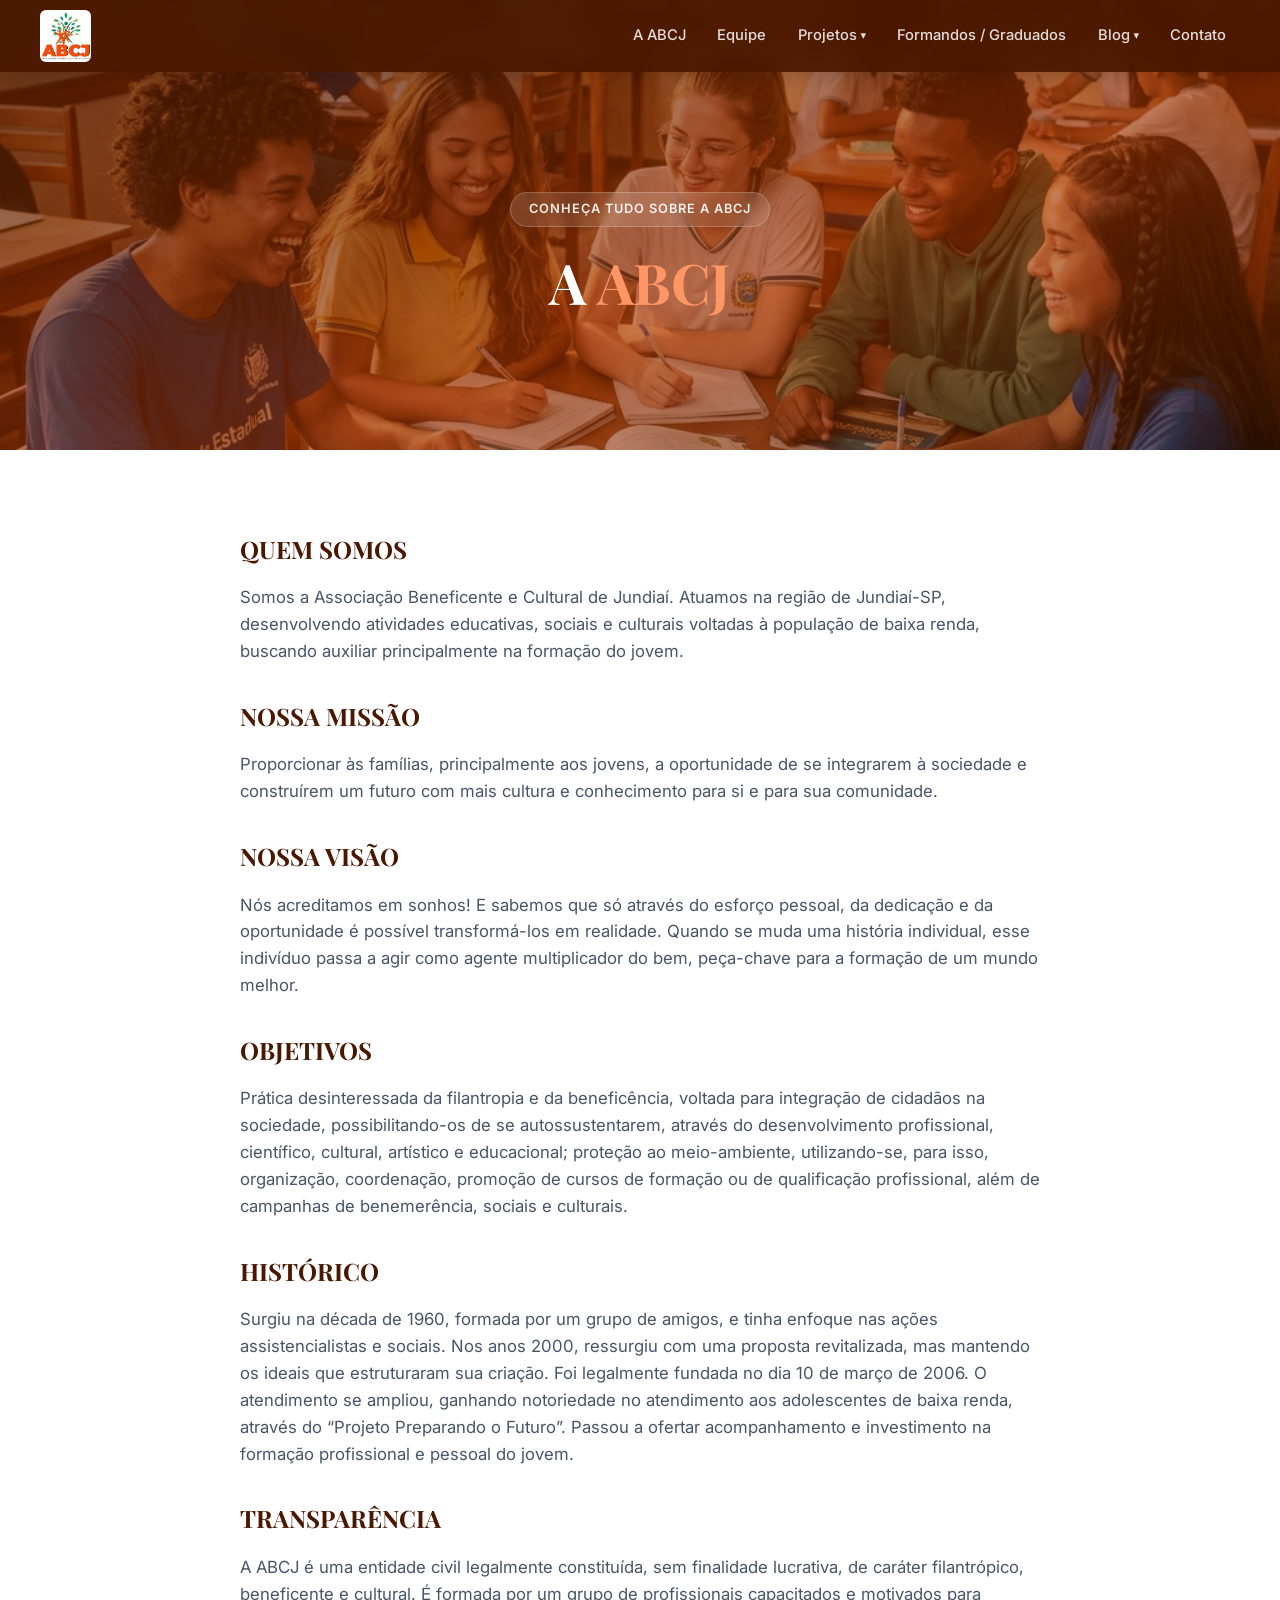
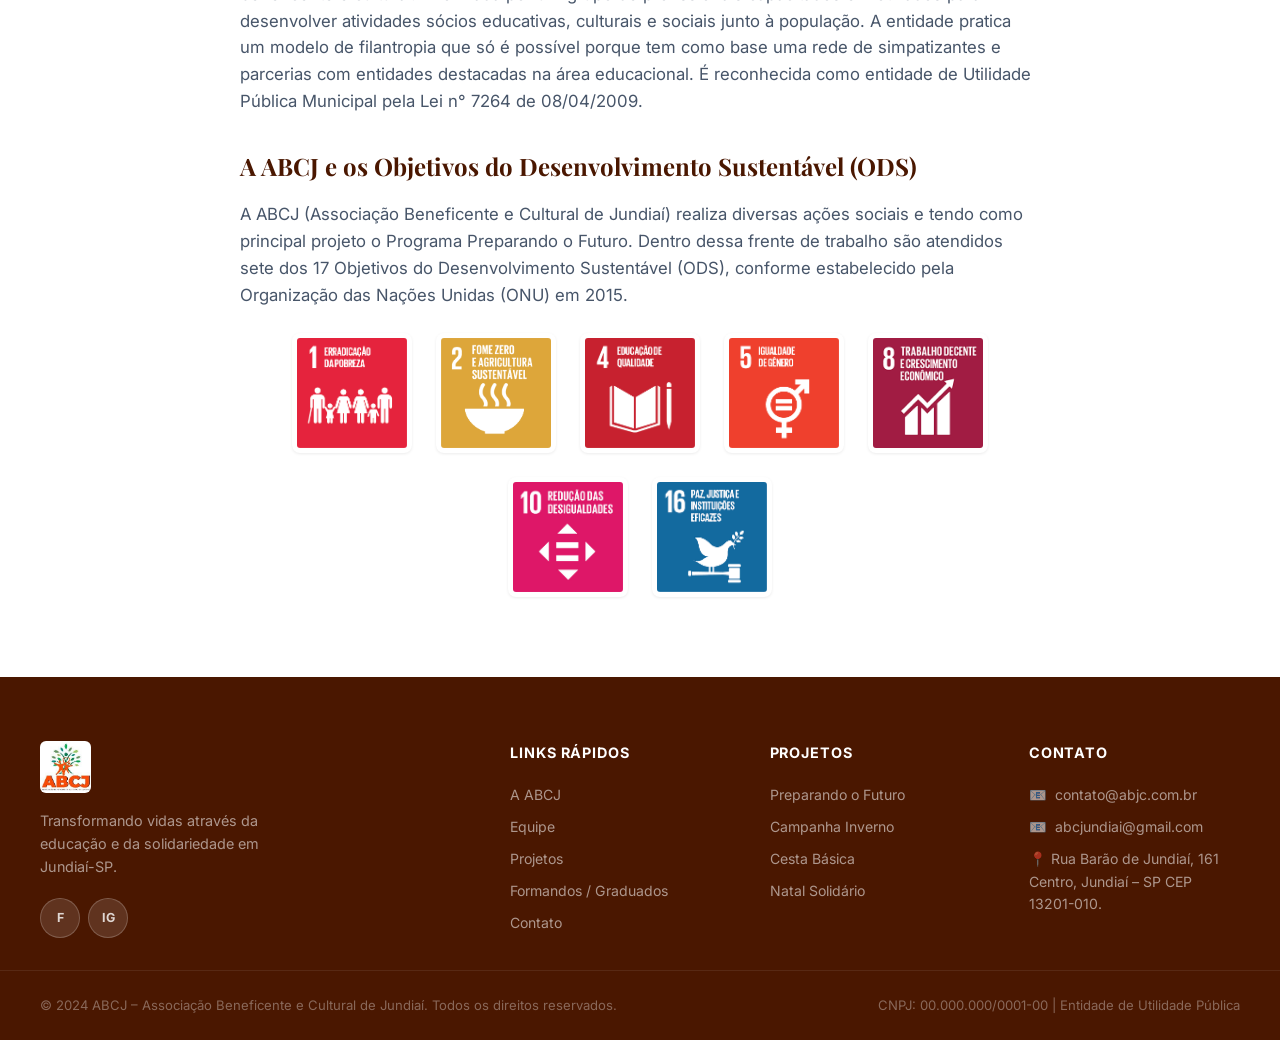
==== a-abcj.html @ 4a440118 "Adicionando projeto de site ABCJ" ====
<!DOCTYPE html>
<html lang="pt-BR">
<head>
  <meta charset="UTF-8" />
  <meta name="viewport" content="width=device-width, initial-scale=1.0" />
  <meta name="description" content="A ABCJ – Associação Beneficente e Cultural de Jundiaí. Conheça tudo sobre a ABCJ." />
  <title>A ABCJ - Associação Beneficente e Cultural de Jundiaí</title>
  <link rel="stylesheet" href="style.css" />
  <link rel="preconnect" href="https://fonts.googleapis.com" />
  <link rel="preconnect" href="https://fonts.gstatic.com" crossorigin />
  <link href="https://fonts.googleapis.com/css2?family=Inter:wght@300;400;500;600;700;800&family=Playfair+Display:wght@700;800&display=swap" rel="stylesheet" />
</head>
<body>

  <!-- ========== HEADER ========== -->
  <header class="header" id="header" style="background: rgba(74,23,0,.92); backdrop-filter: blur(12px); box-shadow: 0 2px 20px rgba(0,0,0,.2);">
    <div class="container header__inner">
      <a href="index.html" class="logo" id="logo-link">
        <img src="images/logo_abcj.jpg" alt="Logo ABCJ" class="logo__img" />
      </a>

      <nav class="nav" id="main-nav" aria-label="Menu principal">
        <ul class="nav__list">
          <li><a href="a-abcj.html" class="nav__link">A ABCJ</a></li>
          <li><a href="equipe.html" class="nav__link">Equipe</a></li>
          <li class="nav__dropdown">
            <a href="index.html#projetos" class="nav__link">Projetos <span class="nav__arrow">▾</span></a>
            <ul class="nav__sub">
              <li><a href="projeto-preparando-futuro.html">Preparando o Futuro</a></li>
              <li><a href="projeto-campanha-inverno.html">Campanha Inverno</a></li>
              <li><a href="projeto-cesta-basica.html">Cesta Básica</a></li>
              <li><a href="projeto-natal-solidario.html">Natal Solidário</a></li>
            </ul>
          </li>
          <li><a href="formandos.html" class="nav__link">Formandos / Graduados</a></li>
          <li class="nav__dropdown">
            <a href="blog.html" class="nav__link">Blog <span class="nav__arrow">▾</span></a>
            <ul class="nav__sub">
              <li><a href="noticias.html">Notícias</a></li>
              <li><a href="processo-seletivo.html">Processo Seletivo</a></li>
              <li><a href="eventos.html">Eventos</a></li>
              <li><a href="agradecimentos.html">Agradecimentos</a></li>
            </ul>
          </li>
          <li><a href="index.html#contato" class="nav__link">Contato</a></li>
        </ul>
      </nav>



      <button class="hamburger" id="hamburger" aria-label="Abrir menu" aria-expanded="false">
        <span class="hamburger__line"></span>
        <span class="hamburger__line"></span>
        <span class="hamburger__line"></span>
      </button>
    </div>

    <!-- Mobile Menu -->
    <div class="mobile-menu" id="mobile-menu" aria-hidden="true">
      <ul class="mobile-menu__list">
        <li><a href="a-abcj.html" class="mobile-menu__link">A ABCJ</a></li>
        <li><a href="equipe.html" class="mobile-menu__link">Equipe</a></li>
        <li><a href="index.html#projetos" class="mobile-menu__link">Projetos</a></li>
        <li><a href="formandos.html" class="mobile-menu__link">Formandos / Graduados</a></li>
        <li><a href="blog.html" class="mobile-menu__link">Blog</a></li>
        <li><a href="index.html#contato" class="mobile-menu__link">Contato</a></li>

      </ul>
    </div>
  </header>

  <main id="main">

    <!-- ========== HERO PROJECT ========== -->
    <section class="hero hero--project" aria-label="Seção A ABCJ">
      <div class="hero__bg loaded" style="background: url('images/about_image.png') center/cover no-repeat;"></div>
      <div class="hero__overlay"></div>
      <div class="hero__content" style="padding-top: 4rem;">
        <span class="hero__tag animate-fade-up">CONHEÇA TUDO SOBRE A ABCJ</span>
        <h1 class="hero__title animate-fade-up delay-1">A <em>ABCJ</em></h1>
      </div>
    </section>

    <!-- ========== DETAILS ========== -->
    <section class="project-details">
      <div class="container project-details__inner" style="grid-template-columns: 1fr; max-width: 800px; margin: 0 auto;">
        <div class="project-details__content">
          <h3>QUEM SOMOS</h3>
          <p>Somos a Associação Beneficente e Cultural de Jundiaí. Atuamos na região de Jundiaí-SP, desenvolvendo atividades educativas, sociais e culturais voltadas à população de baixa renda, buscando auxiliar principalmente na formação do jovem.</p>
          
          <h3 style="margin-top: 2rem;">NOSSA MISSÃO</h3>
          <p>Proporcionar às famílias, principalmente aos jovens, a oportunidade de se integrarem à sociedade e construírem um futuro com mais cultura e conhecimento para si e para sua comunidade.</p>
          
          <h3 style="margin-top: 2rem;">NOSSA VISÃO</h3>
          <p>Nós acreditamos em sonhos! E sabemos que só através do esforço pessoal, da dedicação e da oportunidade é possível transformá-los em realidade. Quando se muda uma história individual, esse indivíduo passa a agir como agente multiplicador do bem, peça-chave para a formação de um mundo melhor.</p>
          
          <h3 style="margin-top: 2rem;">OBJETIVOS</h3>
          <p>Prática desinteressada da filantropia e da beneficência, voltada para integração de cidadãos na sociedade, possibilitando-os de se autossustentarem, através do desenvolvimento profissional, científico, cultural, artístico e educacional; proteção ao meio-ambiente, utilizando-se, para isso, organização, coordenação, promoção de cursos de formação ou de qualificação profissional, além de campanhas de benemerência, sociais e culturais.</p>
          
          <h3 style="margin-top: 2rem;">HISTÓRICO</h3>
          <p>Surgiu na década de 1960, formada por um grupo de amigos, e tinha enfoque nas ações assistencialistas e sociais. Nos anos 2000, ressurgiu com uma proposta revitalizada, mas mantendo os ideais que estruturaram sua criação. Foi legalmente fundada no dia 10 de março de 2006. O atendimento se ampliou, ganhando notoriedade no atendimento aos adolescentes de baixa renda, através do “Projeto Preparando o Futuro”. Passou a ofertar acompanhamento e investimento na formação profissional e pessoal do jovem.</p>
          
          <h3 style="margin-top: 2rem;">TRANSPARÊNCIA</h3>
          <p>A ABCJ é uma entidade civil legalmente constituída, sem finalidade lucrativa, de caráter filantrópico, beneficente e cultural. É formada por um grupo de profissionais capacitados e motivados para desenvolver atividades sócios educativas, culturais e sociais junto à população. A entidade pratica um modelo de filantropia que só é possível porque tem como base uma rede de simpatizantes e parcerias com entidades destacadas na área educacional. É reconhecida como entidade de Utilidade Pública Municipal pela Lei n° 7264 de 08/04/2009.</p>

          <h3 style="margin-top: 2rem;">A ABCJ e os Objetivos do Desenvolvimento Sustentável (ODS)</h3>
          <p>A ABCJ (Associação Beneficente e Cultural de Jundiaí) realiza diversas ações sociais e tendo como principal projeto o Programa Preparando o Futuro. Dentro dessa frente de trabalho são atendidos sete dos 17 Objetivos do Desenvolvimento Sustentável (ODS), conforme estabelecido pela Organização das Nações Unidas (ONU) em 2015.</p>
          <div class="ods-grid">
            <img src="images/ODS1.png" alt="ODS 1" class="ods-img" />
            <img src="images/ODS2.png" alt="ODS 2" class="ods-img" />
            <img src="images/ODS4.png" alt="ODS 4" class="ods-img" />
            <img src="images/ODS5.png" alt="ODS 5" class="ods-img" />
            <img src="images/ODS08.png" alt="ODS 8" class="ods-img" />
            <img src="images/ODS10.png" alt="ODS 10" class="ods-img" />
            <img src="images/ODS16.png" alt="ODS 16" class="ods-img" />
          </div>
        </div>
      </div>
    </section>

  </main>

  <!-- ========== FOOTER ========== -->
  <footer class="footer" id="footer">
    <div class="container footer__inner">
      <div class="footer__brand">
        <div class="logo logo--light">
          <img src="images/logo_abcj.jpg" alt="Logo ABCJ" class="logo__img" />
        </div>
        <p class="footer__tagline">Transformando vidas através da educação e da solidariedade em Jundiaí-SP.</p>
        <div class="social-links footer__social">
          <a href="https://www.facebook.com/AssociacaoBeneficenteECulturalDeJundiai/" class="social-link" aria-label="Facebook" target="_blank">f</a>
          <a href="https://www.instagram.com/abcj_ong_" class="social-link" aria-label="Instagram" target="_blank">ig</a>
        </div>
      </div>

      <div class="footer__col">
        <h3 class="footer__heading">Links Rápidos</h3>
        <ul class="footer__links">
          <li><a href="a-abcj.html">A ABCJ</a></li>
          <li><a href="equipe.html">Equipe</a></li>
          <li><a href="index.html#projetos">Projetos</a></li>
          <li><a href="formandos.html">Formandos / Graduados</a></li>
          <li><a href="index.html#contato">Contato</a></li>
        </ul>
      </div>

      <div class="footer__col">
        <h3 class="footer__heading">Projetos</h3>
        <ul class="footer__links">
          <li><a href="projeto-preparando-futuro.html">Preparando o Futuro</a></li>
          <li><a href="projeto-campanha-inverno.html">Campanha Inverno</a></li>
          <li><a href="projeto-cesta-basica.html">Cesta Básica</a></li>
          <li><a href="projeto-natal-solidario.html">Natal Solidário</a></li>
        </ul>
      </div>

      <div class="footer__col">
        <h3 class="footer__heading">Contato</h3>
        <ul class="footer__links footer__links--contact">
          <li>📧 <a href="mailto:contato@abjc.com.br">contato@abjc.com.br</a></li>
          <li>📧 <a href="mailto:abcjundiai@gmail.com">abcjundiai@gmail.com</a></li>
          <li>📍 Rua Barão de Jundiaí, 161 Centro, Jundiaí – SP CEP 13201-010.</li>
        </ul>
      </div>
    </div>

    <div class="footer__bottom">
      <div class="container footer__bottom-inner">
        <p>© 2024 ABCJ – Associação Beneficente e Cultural de Jundiaí. Todos os direitos reservados.</p>
        <p>CNPJ: 00.000.000/0001-00 | Entidade de Utilidade Pública</p>
      </div>
    </div>
  </footer>

  <script src="script.js"></script>
</body>
</html>
---- style.css ----
/* =============================================
   ABCJ – style.css
   ============================================= */

/* ---------- Reset & Base ---------- */
*, *::before, *::after { box-sizing: border-box; margin: 0; padding: 0; }

:root {
  --orange-900: #4a1700;
  --orange-800: #7a2500;
  --orange-700: #a33200;
  --orange-600: #cc3f00;
  --orange-500: #ff4f00;
  --orange-400: #ff7233;
  --orange-300: #ff9666;
  --accent:   #36907e;
  --accent-h: #2a7364;
  --white:    #ffffff;
  --gray-50:  #f8fafc;
  --gray-100: #f1f5f9;
  --gray-200: #e2e8f0;
  --gray-400: #94a3b8;
  --gray-600: #475569;
  --gray-800: #1e293b;
  --radius-sm: 6px;
  --radius:    12px;
  --radius-lg: 20px;
  --shadow-sm: 0 1px 3px rgba(0,0,0,.08);
  --shadow:    0 4px 20px rgba(0,0,0,.10);
  --shadow-lg: 0 12px 40px rgba(0,0,0,.15);
  --transition: .3s cubic-bezier(.4,0,.2,1);
  --font: 'Inter', system-ui, sans-serif;
  --font-display: 'Playfair Display', Georgia, serif;
  --header-h: 72px;
}

html { scroll-behavior: smooth; font-size: 16px; }
body { font-family: var(--font); color: var(--gray-800); background: var(--white); line-height: 1.6; overflow-x: hidden; }
img  { display: block; max-width: 100%; height: auto; }
a    { text-decoration: none; color: inherit; }
ul   { list-style: none; }

.container {
  width: min(1200px, 100% - 2rem);
  margin-inline: auto;
}

/* ---------- Buttons ---------- */
.btn {
  display: inline-flex; align-items: center; gap: .5rem;
  padding: .75rem 1.75rem; border-radius: 50px; border: 2px solid transparent;
  font-family: var(--font); font-size: .95rem; font-weight: 600;
  cursor: pointer; transition: var(--transition); text-align: center;
  white-space: nowrap;
}
.btn--primary {
  background: var(--orange-500); color: var(--white); border-color: var(--orange-500);
}
.btn--primary:hover {
  background: var(--orange-400); border-color: var(--orange-400);
  transform: translateY(-2px); box-shadow: 0 8px 24px rgba(255,79,0,.35);
}
.btn--outline {
  background: transparent; color: var(--white); border-color: rgba(255,255,255,.6);
}
.btn--outline:hover {
  background: rgba(255,255,255,.12); border-color: var(--white);
  transform: translateY(-2px);
}
.btn--lg    { padding: 1rem 2.25rem; font-size: 1.05rem; }
.btn--full  { width: 100%; justify-content: center; }
.btn--donate {
  background: var(--accent); color: var(--white) !important;
  border: none; padding: .6rem 1.25rem; border-radius: 50px;
  display: inline-block; margin-top: .5rem; font-weight: 600;
  transition: all 0.4s cubic-bezier(0.175, 0.885, 0.32, 1.275);
}
.btn--donate:hover { 
  background: var(--accent-h); 
  transform: translateY(-3px) scale(1.05); 
  box-shadow: 0 10px 20px rgba(54, 144, 126, 0.4); 
}

/* ---------- Section helpers ---------- */
.section-header { text-align: center; margin-bottom: 3rem; }
.section-tag {
  display: inline-block; padding: .35rem 1rem; border-radius: 50px;
  background: rgba(255,79,0,.1); color: var(--orange-500);
  font-size: .8rem; font-weight: 700; letter-spacing: .08em; text-transform: uppercase;
  margin-bottom: .75rem;
}
.section-tag--light { background: rgba(255,255,255,.18); color: rgba(255,255,255,.9); }
.section-title {
  font-family: var(--font-display); font-size: clamp(1.8rem, 3vw, 2.6rem);
  color: var(--orange-900); line-height: 1.2; margin-bottom: .75rem;
}
.section-title--light { color: var(--white); }
.section-desc { color: var(--gray-600); font-size: 1.05rem; max-width: 560px; margin-inline: auto; }

/* ---------- Animations ---------- */
@keyframes fadeUp {
  from { opacity: 0; transform: translateY(30px); }
  to   { opacity: 1; transform: translateY(0); }
}
@keyframes fadeIn {
  from { opacity: 0; } to { opacity: 1; }
}
.animate-fade-up { opacity: 0; animation: fadeUp .7s forwards; }
.delay-1 { animation-delay: .15s; }
.delay-2 { animation-delay: .3s; }
.delay-3 { animation-delay: .45s; }

.reveal {
  opacity: 0; transform: translateY(32px);
  transition: opacity .65s ease, transform .65s ease;
}
.reveal.visible { opacity: 1; transform: translateY(0); }

/* =============================================
   HEADER
   ============================================= */
.header {
  position: fixed; top: 0; left: 0; right: 0; z-index: 1000;
  height: var(--header-h); background: transparent;
  transition: background var(--transition), box-shadow var(--transition), backdrop-filter var(--transition);
}
.header.scrolled {
  background: rgba(74,23,0,.92); backdrop-filter: blur(12px);
  box-shadow: 0 2px 20px rgba(0,0,0,.2);
}
.header__inner {
  display: flex; align-items: center; gap: 1.5rem;
  height: var(--header-h);
}

/* Logo */
.logo { display: flex; align-items: center; flex-shrink: 0; }
.logo__img {
  height: 52px;
  width: auto;
  object-fit: contain;
  border-radius: var(--radius-sm);
}

/* Nav */
.nav { margin-left: auto; }
.nav__list { display: flex; align-items: center; gap: .25rem; }
.nav__link {
  padding: .5rem .85rem; border-radius: var(--radius-sm);
  color: rgba(255,255,255,.85); font-size: .92rem; font-weight: 500;
  transition: var(--transition); display: flex; align-items: center; gap: .25rem;
}
.nav__link:hover, .nav__link.active { color: var(--white); background: rgba(255,255,255,.1); }
.nav__arrow { font-size: .7rem; }

/* Dropdown */
.nav__dropdown { position: relative; }
.nav__sub {
  position: absolute; top: calc(100% + .5rem); left: 0;
  background: var(--orange-800); border-radius: var(--radius);
  padding: .5rem; min-width: 200px;
  box-shadow: var(--shadow-lg); opacity: 0; pointer-events: none;
  transform: translateY(-8px); transition: var(--transition);
}
/* Bridge the gap to prevent accidental closing */
.nav__sub::before {
  content: ''; position: absolute; top: -.5rem; left: 0; width: 100%; height: .5rem;
}
.nav__dropdown:hover .nav__sub { opacity: 1; pointer-events: all; transform: translateY(0); }
.nav__sub li a {
  display: block; padding: .55rem 1rem; border-radius: var(--radius-sm);
  color: rgba(255,255,255,.8); font-size: .88rem; transition: var(--transition);
}
.nav__sub li a:hover { background: rgba(255,255,255,.08); color: var(--white); }

.header__cta { margin-left: .5rem; }

/* Hamburger */
.hamburger {
  display: none; flex-direction: column; gap: 5px;
  background: none; border: none; cursor: pointer; padding: .5rem;
}
.hamburger__line {
  display: block; width: 24px; height: 2px;
  background: var(--white); border-radius: 2px; transition: var(--transition);
}
.hamburger.open .hamburger__line:nth-child(1) { transform: translateY(7px) rotate(45deg); }
.hamburger.open .hamburger__line:nth-child(2) { opacity: 0; transform: scaleX(0); }
.hamburger.open .hamburger__line:nth-child(3) { transform: translateY(-7px) rotate(-45deg); }

/* Mobile menu */
.mobile-menu {
  display: none; position: absolute; top: var(--header-h); left: 0; right: 0;
  background: var(--orange-900); padding: 1rem 1.5rem 1.5rem;
  transform: translateY(-10px); opacity: 0;
  transition: var(--transition);
}
.mobile-menu.open { transform: translateY(0); opacity: 1; display: block; }
.mobile-menu__list { display: flex; flex-direction: column; gap: .25rem; }
.mobile-menu__link {
  display: block; padding: .85rem 1rem; border-radius: var(--radius-sm);
  color: rgba(255,255,255,.85); font-weight: 500; transition: var(--transition);
}
.mobile-menu__link:hover { background: rgba(255,255,255,.08); color: var(--white); }
.mobile-menu__cta {
  margin-top: .5rem; background: var(--orange-500);
  color: var(--white) !important; text-align: center; border-radius: 50px;
}

/* =============================================
   HERO
   ============================================= */
.hero {
  position: relative; height: 100vh; min-height: 600px;
  display: flex; align-items: center; justify-content: center;
  overflow: hidden;
}
.hero__bg {
  position: absolute; inset: 0;
  background: url('images/main.jpg') center/cover no-repeat;
  transform: scale(1.08); transition: transform 12s ease-out;
}
.hero__bg.loaded { transform: scale(1); }
.hero__overlay {
  position: absolute; inset: 0;
  background: linear-gradient(160deg, rgba(74,23,0,.75) 0%, rgba(163,50,0,.6) 60%, rgba(74,23,0,.5) 100%);
}
.hero__content {
  position: relative; z-index: 1; text-align: center;
  padding: 0 1rem; max-width: 800px;
}
.hero__tag {
  display: inline-flex; padding: .4rem 1.1rem;
  background: rgba(255,255,255,.12); backdrop-filter: blur(6px);
  border: 1px solid rgba(255,255,255,.2); border-radius: 50px;
  color: rgba(255,255,255,.9); font-size: .8rem; font-weight: 600;
  letter-spacing: .08em; text-transform: uppercase;
  margin: 0 auto 1.5rem auto; width: max-content;
}
.hero__title {
  font-family: var(--font-display);
  font-size: clamp(2.4rem, 6vw, 4.5rem);
  color: var(--white); line-height: 1.12;
  margin-bottom: 1.25rem;
}
.hero__title em { font-style: normal; color: var(--orange-300); }
.hero__subtitle {
  color: rgba(255,255,255,.82); font-size: clamp(1rem, 2vw, 1.2rem);
  max-width: 560px; margin: 0 auto 2.5rem;
}
.hero__actions { display: flex; gap: 1rem; justify-content: center; flex-wrap: wrap; }
.hero__scroll {
  position: absolute; bottom: 2rem; left: 50%; transform: translateX(-50%);
  cursor: pointer;
}
.hero__scroll span {
  display: block; width: 22px; height: 36px; border: 2px solid rgba(255,255,255,.4);
  border-radius: 50px; position: relative;
}
.hero__scroll span::after {
  content: ''; position: absolute; top: 6px; left: 50%; transform: translateX(-50%);
  width: 4px; height: 8px; background: rgba(255,255,255,.7); border-radius: 4px;
  animation: scrollDot 1.6s ease-in-out infinite;
}
@keyframes scrollDot {
  0%   { top: 6px; opacity: 1; }
  100% { top: 18px; opacity: 0; }
}

/* =============================================
   STATS
   ============================================= */
.stats { padding: 5rem 0; background: var(--gray-50); }
.stats__grid {
  display: grid; grid-template-columns: repeat(auto-fit, minmax(200px, 1fr)); gap: 1.5rem;
}
.stat-card {
  background: var(--white); border-radius: var(--radius-lg);
  padding: 2.5rem 1.5rem; text-align: center;
  box-shadow: var(--shadow); transition: var(--transition);
  border: 1px solid var(--gray-100);
}
.stat-card:hover { transform: translateY(-6px); box-shadow: var(--shadow-lg); }
.stat-card__icon { font-size: 2.2rem; margin-bottom: .75rem; }
.stat-card__number {
  display: block; font-size: clamp(2.5rem, 5vw, 3.5rem); font-weight: 800;
  color: var(--orange-600); line-height: 1; margin-bottom: .5rem;
  font-variant-numeric: tabular-nums;
}
.stat-card__number::after { content: '+'; }
.stat-card__label { color: var(--gray-600); font-size: .95rem; font-weight: 500; }

/* =============================================
   PROJECTS
   ============================================= */
.projects { padding: 5rem 0; background: var(--white); }
.projects__grid {
  display: grid; grid-template-columns: repeat(auto-fit, minmax(260px, 1fr)); gap: 1.75rem;
}
.project-card {
  border-radius: var(--radius-lg); overflow: hidden;
  box-shadow: var(--shadow); transition: var(--transition);
  background: var(--white); border: 1px solid var(--gray-100);
}
.project-card:hover { transform: translateY(-8px); box-shadow: var(--shadow-lg); }
.project-card__img-wrap { position: relative; aspect-ratio: 16/9; overflow: hidden; }
.project-card__img {
  width: 100%; height: 100%; object-fit: cover;
  transition: transform .5s ease;
}
.project-card:hover .project-card__img { transform: scale(1.06); }
.project-card__img-placeholder {
  width: 100%; height: 100%;
  background: linear-gradient(135deg, var(--orange-700), var(--orange-500));
  display: flex; flex-direction: column; align-items: center; justify-content: center;
  gap: .5rem; color: var(--white); font-size: .95rem; font-weight: 600;
}
.project-card__img-placeholder span { font-size: 3rem; }
.project-card__badge {
  position: absolute; top: .85rem; left: .85rem;
  background: var(--accent); color: var(--white);
  font-size: .72rem; font-weight: 700; padding: .3rem .75rem;
  border-radius: 50px; letter-spacing: .06em; text-transform: uppercase;
}
.project-card__body { padding: 1.5rem; }
.project-card__title {
  font-size: 1.2rem; font-weight: 700; color: var(--orange-900);
  margin-bottom: .6rem;
}
.project-card__desc { color: var(--gray-600); font-size: .92rem; margin-bottom: 1.1rem; line-height: 1.6; }
.project-card__link {
  color: var(--orange-500); font-weight: 600; font-size: .9rem;
  transition: var(--transition); display: inline-flex; align-items: center; gap: .25rem;
}
.project-card__link:hover { color: var(--orange-400); gap: .5rem; }

/* =============================================
   ABOUT
   ============================================= */
.about { padding: 5rem 0; background: var(--gray-50); }
.about__inner {
  display: grid; grid-template-columns: 1fr 1fr;
  gap: 4rem; align-items: center;
}
.about__img-wrap { position: relative; }
.about__img {
  width: 100%; border-radius: var(--radius-lg);
  box-shadow: var(--shadow-lg);
}
.about__img-badge {
  position: absolute; bottom: -1.5rem; right: -1.5rem;
  background: var(--orange-600); color: var(--white);
  padding: 1.25rem 1.5rem; border-radius: var(--radius);
  text-align: center; box-shadow: var(--shadow);
}
.about__img-badge strong { display: block; font-size: 2rem; font-weight: 800; line-height: 1; }
.about__img-badge span  { font-size: .8rem; opacity: .85; }
.about__content-col .section-tag { display: inline-block; margin-bottom: .75rem; }
.about__lead { font-size: 1.1rem; font-weight: 500; color: var(--orange-700); margin-bottom: 1rem; }
.about__text { color: var(--gray-600); margin-bottom: 2rem; }

/* MVV */
.mvv { display: flex; flex-direction: column; gap: 1rem; margin-bottom: 2rem; }
.mvv__item {
  display: flex; gap: 1rem; align-items: flex-start;
  background: var(--white); border-radius: var(--radius); padding: 1.1rem;
  border: 1px solid var(--gray-200); transition: var(--transition);
}
.mvv__item:hover { border-color: var(--orange-300); box-shadow: var(--shadow-sm); }
.mvv__icon { font-size: 1.5rem; flex-shrink: 0; margin-top: .1rem; }
.mvv__title { font-weight: 700; color: var(--orange-800); margin-bottom: .25rem; font-size: .95rem; }
.mvv__text  { color: var(--gray-600); font-size: .88rem; }

/* =============================================
   PARTNERS / CAROUSEL
   ============================================= */
.partners { padding: 4rem 0; background: var(--white); overflow: hidden; }
.carousel-wrapper { margin-top: 2.5rem; position: relative; overflow: hidden; }
.carousel-wrapper::before,
.carousel-wrapper::after {
  content: ''; position: absolute; top: 0; bottom: 0; width: 120px; z-index: 2; pointer-events: none;
}
.carousel-wrapper::before { left: 0; background: linear-gradient(to right, var(--white), transparent); }
.carousel-wrapper::after  { right: 0; background: linear-gradient(to left, var(--white), transparent); }

.carousel-track {
  display: flex; gap: 1.5rem; width: max-content;
  padding: 10px 0;
  animation: scroll-carousel 22s linear infinite;
}
.carousel-track:hover { animation-play-state: paused; }
@keyframes scroll-carousel {
  from { transform: translateX(0); }
  to   { transform: translateX(-50%); }
}
.partner-logo {
  flex-shrink: 0; width: 160px; height: 90px;
  background: var(--gray-50); border: 1.5px solid var(--gray-200);
  border-radius: var(--radius); display: flex; align-items: center; justify-content: center;
  transition: var(--transition); cursor: default;
}
.partner-logo:hover {
  border-color: var(--orange-400); background: var(--white);
  transform: translateY(-4px); box-shadow: var(--shadow);
}
.partner-logo img {
  max-width: 85%;
  max-height: 75%;
  object-fit: contain;
  filter: grayscale(1);
  opacity: 0.6;
  transition: var(--transition);
}
.partner-logo:hover img {
  filter: grayscale(0);
  opacity: 1;
}
.partner-logo span { text-align: center; font-size: .82rem; font-weight: 700; color: var(--gray-600); line-height: 1.4; }

/* =============================================
   CONTACT
   ============================================= */
.contact {
  padding: 5rem 0;
  background: linear-gradient(135deg, var(--orange-900) 0%, var(--orange-700) 100%);
  position: relative; overflow: hidden;
}
.contact::before {
  content: ''; position: absolute; top: -50%; right: -10%;
  width: 600px; height: 600px; border-radius: 50%;
  background: rgba(255,255,255,.03); pointer-events: none;
}
.contact__inner {
  display: grid; grid-template-columns: 1fr 1.2fr; gap: 4rem; align-items: start;
}
.contact__desc { color: rgba(255,255,255,.75); margin: 1.25rem 0 2rem; font-size: 1.05rem; }
.contact__details { display: flex; flex-direction: column; gap: 1.25rem; }
.contact__details li { display: flex; gap: 1rem; align-items: flex-start; }
.contact__detail-icon {
  font-size: 1.25rem; width: 44px; height: 44px; border-radius: var(--radius-sm);
  background: rgba(255,255,255,.1); display: flex; align-items: center; justify-content: center;
  flex-shrink: 0;
}
.contact__details strong { display: block; color: var(--white); font-size: .9rem; margin-bottom: .2rem; }
.contact__details span,
.contact__details a { color: rgba(255,255,255,.7); font-size: .9rem; transition: var(--transition); }
.contact__details a:hover { color: var(--white); }

/* Social links */
.social-links { display: flex; gap: .5rem; margin-top: .5rem; }
.social-link {
  width: 36px; height: 36px; border-radius: 50%;
  background: rgba(255,255,255,.12); border: 1px solid rgba(255,255,255,.2);
  display: flex; align-items: center; justify-content: center;
  color: rgba(255,255,255,.8); font-size: .78rem; font-weight: 700;
  transition: var(--transition); text-transform: uppercase;
}
.social-link:hover { background: var(--orange-500); border-color: var(--orange-500); color: var(--white); transform: translateY(-3px); }
.footer__social .social-link { width: 40px; height: 40px; }

/* Form */
.contact-form {
  background: var(--white); border-radius: var(--radius-lg);
  padding: 2.5rem; box-shadow: var(--shadow-lg);
}
.form-group { display: flex; flex-direction: column; gap: .4rem; margin-bottom: 1.25rem; }
.form-label { font-size: .88rem; font-weight: 600; color: var(--gray-800); }
.form-input {
  width: 100%; padding: .85rem 1rem; border-radius: var(--radius-sm);
  border: 1.5px solid var(--gray-200); background: var(--gray-50);
  font-family: var(--font); font-size: .95rem; color: var(--gray-800);
  transition: var(--transition); outline: none;
}
.form-input:focus { border-color: var(--orange-500); background: var(--white); box-shadow: 0 0 0 3px rgba(255,79,0,.1); }
.form-input.error { border-color: #ef4444; box-shadow: 0 0 0 3px rgba(239,68,68,.1); }
.form-select { appearance: none; cursor: pointer; background-image: url("data:image/svg+xml,%3Csvg xmlns='http://www.w3.org/2000/svg' viewBox='0 0 24 24' fill='none' stroke='%2394a3b8' stroke-width='2'%3E%3Cpath d='M6 9l6 6 6-6'/%3E%3C/svg%3E"); background-repeat: no-repeat; background-position: right .75rem center; background-size: 18px; padding-right: 2.5rem; }
.form-textarea { resize: vertical; min-height: 110px; }
.form-error { color: #ef4444; font-size: .8rem; min-height: 1rem; }
.form-success {
  display: none; margin-top: 1rem; padding: 1rem;
  background: rgba(16,185,129,.1); border: 1px solid rgba(16,185,129,.3);
  border-radius: var(--radius-sm); color: #059669; font-weight: 600; text-align: center;
}
.form-success.show { display: block; }

/* =============================================
   FOOTER
   ============================================= */
.footer { background: var(--orange-900); color: rgba(255,255,255,.7); }
.footer__inner {
  display: grid; grid-template-columns: 2fr 1fr 1fr 1fr;
  gap: 3rem; padding: 4rem 0 2rem;
}
.footer__tagline { color: rgba(255,255,255,.55); font-size: .9rem; margin: 1rem 0 1.25rem; max-width: 260px; }
.footer__heading { color: var(--white); font-size: .9rem; font-weight: 700; margin-bottom: 1.25rem; text-transform: uppercase; letter-spacing: .06em; }
.footer__links { display: flex; flex-direction: column; gap: .6rem; }
.footer__links li, .footer__links a { color: rgba(255,255,255,.55); font-size: .88rem; transition: var(--transition); }
.footer__links a:hover { color: var(--white); padding-left: .25rem; }
.footer__links--contact li { display: flex; gap: .5rem; align-items: flex-start; }
.footer__bottom {
  border-top: 1px solid rgba(255,255,255,.08); padding: 1.5rem 0;
}
.footer__bottom-inner {
  display: flex; justify-content: space-between; align-items: center;
  flex-wrap: wrap; gap: .5rem;
  font-size: .82rem; color: rgba(255,255,255,.35);
}

/* =============================================
   RESPONSIVE
   ============================================= */
@media (max-width: 1024px) {
  .footer__inner { grid-template-columns: 1fr 1fr; }
}

@media (max-width: 768px) {
  :root { --header-h: 64px; }
  .nav, .header__cta { display: none; }
  .hamburger { display: flex; margin-left: auto; }
  .about__inner { grid-template-columns: 1fr; }
  .about__img-badge { bottom: 1rem; right: 1rem; }
  .about__img-wrap { order: -1; }
  .contact__inner { grid-template-columns: 1fr; gap: 2.5rem; }
  .footer__inner { grid-template-columns: 1fr 1fr; gap: 2rem; }
  .footer__bottom-inner { flex-direction: column; text-align: center; }
}

@media (max-width: 520px) {
  .projects__grid { grid-template-columns: 1fr; }
  .stats__grid    { grid-template-columns: 1fr 1fr; }
  .footer__inner  { grid-template-columns: 1fr; }
  .hero__actions  { flex-direction: column; align-items: center; }
  .contact-form   { padding: 1.75rem 1.25rem; }
}


/* =============================================
   PROJECT DETAIL PAGES
   ============================================= */
.hero--project {
  min-height: 400px; height: 50vh;
}
.hero--project .hero__title {
  font-size: clamp(2.2rem, 5vw, 3.5rem); margin-bottom: 0.5rem;
}
.project-details {
  padding: 5rem 0; background: var(--white);
}
.project-details__inner {
  display: grid; grid-template-columns: 1fr 1fr; gap: 4rem; align-items: start;
}
.project-details__img {
  width: 100%; border-radius: var(--radius-lg); box-shadow: var(--shadow-lg);
  object-fit: cover; aspect-ratio: 4/3;
}
.project-details__content {
  color: var(--gray-600);
}
.project-details__content p {
  margin-bottom: 1.5rem; font-size: 1.05rem;
}
.project-details__content h3 {
  color: var(--orange-900); font-size: 1.5rem; margin-bottom: 1rem; font-family: var(--font-display);
}
@media (max-width: 768px) {
  .project-details__inner { grid-template-columns: 1fr; gap: 2rem; }
}

/* =============================================
   ODS SECTION
   ============================================= */
.ods-grid {
  display: flex;
  flex-wrap: wrap;
  gap: 1.5rem;
  margin-top: 1.5rem;
  justify-content: center;
}

.ods-img {
  width: 120px;
  height: 120px;
  object-fit: contain;
  transition: transform 0.3s ease, filter 0.3s ease;
  border-radius: 8px;
  background: var(--white);
  padding: 5px;
  box-shadow: var(--shadow-sm);
}

.ods-img:hover {
  transform: translateY(-5px);
  box-shadow: var(--shadow-md);
}

/* =============================================
   PROJECT GALLERY
   ============================================= */
.project-gallery {
  display: grid;
  grid-template-columns: repeat(auto-fit, minmax(280px, 1fr));
  gap: 1.5rem;
  margin-top: 2rem;
}

.gallery-item {
  position: relative;
  border-radius: var(--radius);
  overflow: hidden;
  box-shadow: var(--shadow);
  aspect-ratio: 4/3;
}

.gallery-item img {
  width: 100%;
  height: 100%;
  object-fit: cover;
  transition: transform 0.5s cubic-bezier(0.4, 0, 0.2, 1);
}

.gallery-item:hover img {
  transform: scale(1.1);
}

.gallery-overlay {
  position: absolute;
  inset: 0;
  background: linear-gradient(to top, rgba(74,23,0,0.8), transparent);
  opacity: 0;
  transition: opacity 0.3s ease;
  display: flex;
  align-items: flex-end;
  padding: 1.5rem;
}

.gallery-item:hover .gallery-overlay {
  opacity: 1;
}

.gallery-caption {
  color: var(--white);
  font-size: 0.9rem;
  font-weight: 600;
  transform: translateY(10px);
  transition: transform 0.3s ease;
}

.gallery-item:hover .gallery-caption {
  transform: translateY(0);
}

.gallery-item.hidden {
  display: none;
}

/* =============================================
   TEAM PAGE
   ============================================= */
.team-grid {
  display: grid;
  grid-template-columns: repeat(auto-fit, minmax(320px, 1fr));
  gap: 2.5rem;
  margin-top: 3rem;
}

.team-card {
  background: var(--white);
  border-radius: var(--radius-lg);
  overflow: hidden;
  box-shadow: var(--shadow);
  transition: var(--transition);
  border: 1px solid var(--gray-100);
  display: flex;
  flex-direction: column;
}

.team-card:hover {
  transform: translateY(-8px);
  box-shadow: var(--shadow-lg);
}

.team-card__img-wrap {
  width: 100%;
  aspect-ratio: 1/1;
  overflow: hidden;
  background: var(--gray-100);
}

.team-card__img {
  width: 100%;
  height: 100%;
  object-fit: cover;
  transition: transform 0.5s ease;
}

.team-card:hover .team-card__img {
  transform: scale(1.05);
}

.team-card__body {
  padding: 2rem;
  flex-grow: 1;
}

.team-card__name {
  font-family: var(--font-display);
  font-size: 1.6rem;
  color: var(--orange-900);
  margin-bottom: .25rem;
}

.team-card__role {
  color: var(--orange-600);
  font-weight: 700;
  font-size: .85rem;
  text-transform: uppercase;
  letter-spacing: .08em;
  margin-bottom: 1.25rem;
  display: block;
}

.team-card__bio {
  color: var(--gray-600);
  font-size: .95rem;
  line-height: 1.7;
}

.board-section {
  padding: 5rem 0;
  background: var(--gray-50);
}

.board-grid {
  display: grid;
  grid-template-columns: repeat(auto-fit, minmax(300px, 1fr));
  gap: 4rem;
}

.board-col h3 {
  font-family: var(--font-display);
  color: var(--orange-900);
  font-size: 1.5rem;
  margin-bottom: 1.5rem;
  padding-bottom: .75rem;
  border-bottom: 2px solid var(--orange-500);
  display: inline-block;
}

.board-list {
  display: flex;
  flex-direction: column;
  gap: 1rem;
}

.board-list li {
  display: flex;
  flex-direction: column;
  gap: .15rem;
  padding-bottom: .75rem;
  border-bottom: 1px solid var(--gray-200);
}

.board-list li strong {
  color: var(--gray-800);
  font-size: 1rem;
}

.board-list li span {
  color: var(--orange-600);
  font-size: .8rem;
  font-weight: 700;
  text-transform: uppercase;
  letter-spacing: .02em;
}

@media (max-width: 768px) {
  .team-grid { grid-template-columns: 1fr; }
  .board-grid { gap: 2.5rem; }
}
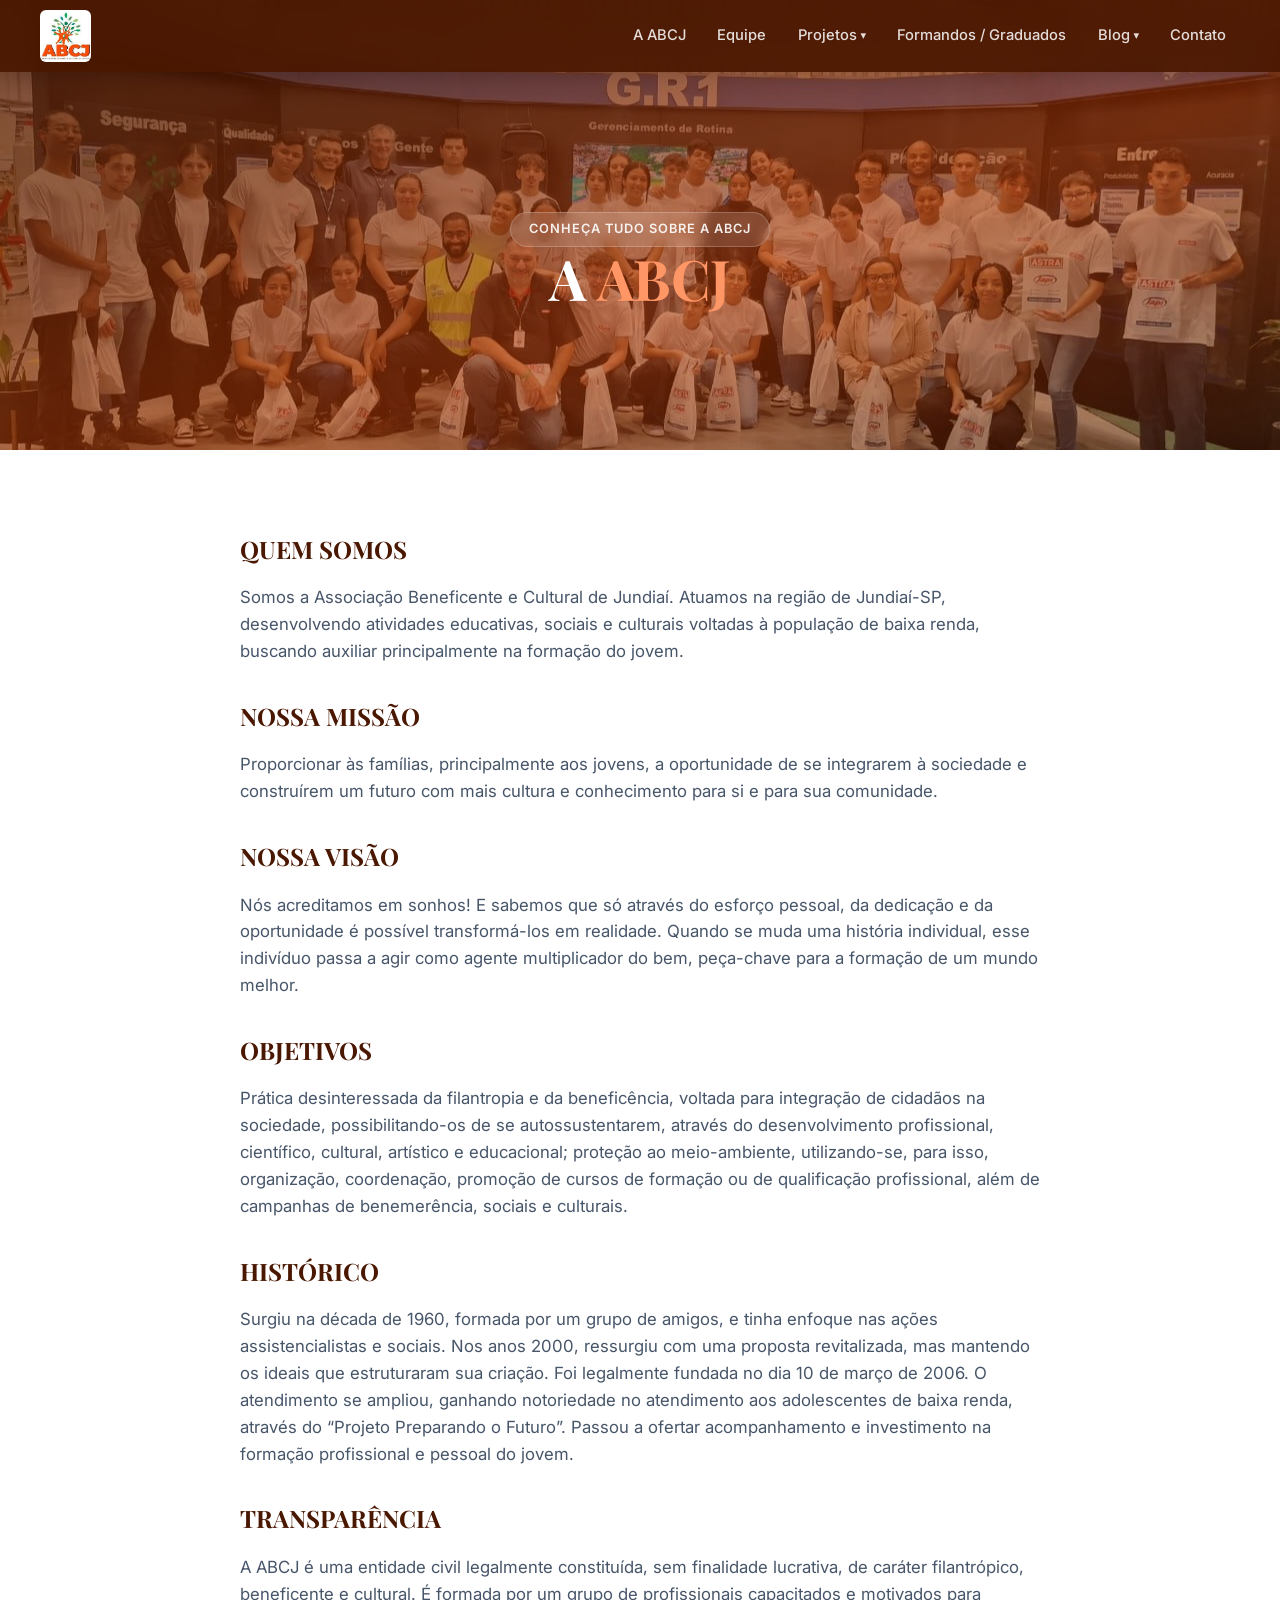
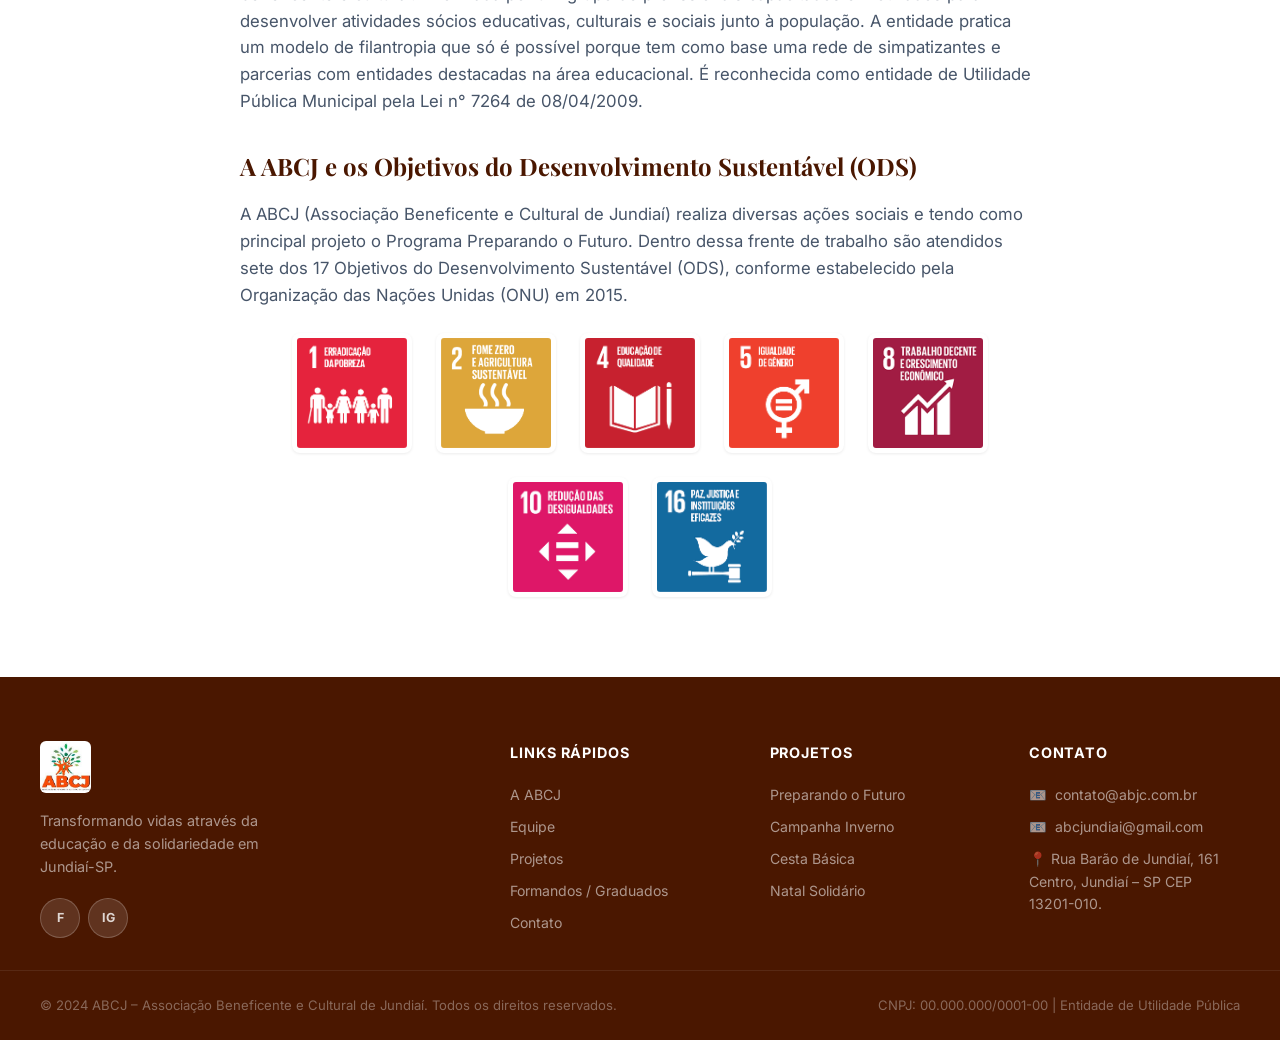
==== commit b2f9856f: "Atualizando a imagem do sobre abcj e posicionando ela corretamente" ====
--- a/a-abcj.html
+++ b/a-abcj.html
@@ -8,6 +8,7 @@
   <link rel="stylesheet" href="style.css" />
   <link rel="preconnect" href="https://fonts.googleapis.com" />
   <link rel="preconnect" href="https://fonts.gstatic.com" crossorigin />
+  <link rel="icon" href="images/logo_abcj.jpg" type="image/jpeg" />
   <link href="https://fonts.googleapis.com/css2?family=Inter:wght@300;400;500;600;700;800&family=Playfair+Display:wght@700;800&display=swap" rel="stylesheet" />
 </head>
 <body>
@@ -73,7 +74,7 @@
 
     <!-- ========== HERO PROJECT ========== -->
     <section class="hero hero--project" aria-label="Seção A ABCJ">
-      <div class="hero__bg loaded" style="background: url('images/about_image.png') center/cover no-repeat;"></div>
+      <div class="hero__bg loaded" style="background: url('images/preparandofuturos.jfif') center 35% /cover no-repeat;"></div>
       <div class="hero__overlay"></div>
       <div class="hero__content" style="padding-top: 4rem;">
         <span class="hero__tag animate-fade-up">CONHEÇA TUDO SOBRE A ABCJ</span>
--- a/style.css
+++ b/style.css
@@ -235,7 +235,7 @@
   border: 1px solid rgba(255,255,255,.2); border-radius: 50px;
   color: rgba(255,255,255,.9); font-size: .8rem; font-weight: 600;
   letter-spacing: .08em; text-transform: uppercase;
-  margin: 0 auto 1.5rem auto; width: max-content;
+  margin: 1rem auto 0rem auto; width: max-content;
 }
 .hero__title {
   font-family: var(--font-display);
@@ -445,6 +445,28 @@
 .contact__details span,
 .contact__details a { color: rgba(255,255,255,.7); font-size: .9rem; transition: var(--transition); }
 .contact__details a:hover { color: var(--white); }
+
+/* Donation Video */
+.donation__video {
+  position: relative;
+  width: 100%;
+  aspect-ratio: 16 / 9;
+  border-radius: var(--radius-lg);
+  overflow: hidden;
+  box-shadow: var(--shadow-lg);
+  align-self: center;
+  background: #000;
+}
+
+.donation__video iframe {
+  position: absolute;
+  top: 50%;
+  left: 50%;
+  width: 101%;
+  height: 101%;
+  transform: translate(-50%, -50%) scale(1.02); /* Escala leve para ocultar bordas pretas do player */
+  border: none;
+}
 
 /* Social links */
 .social-links { display: flex; gap: .5rem; margin-top: .5rem; }
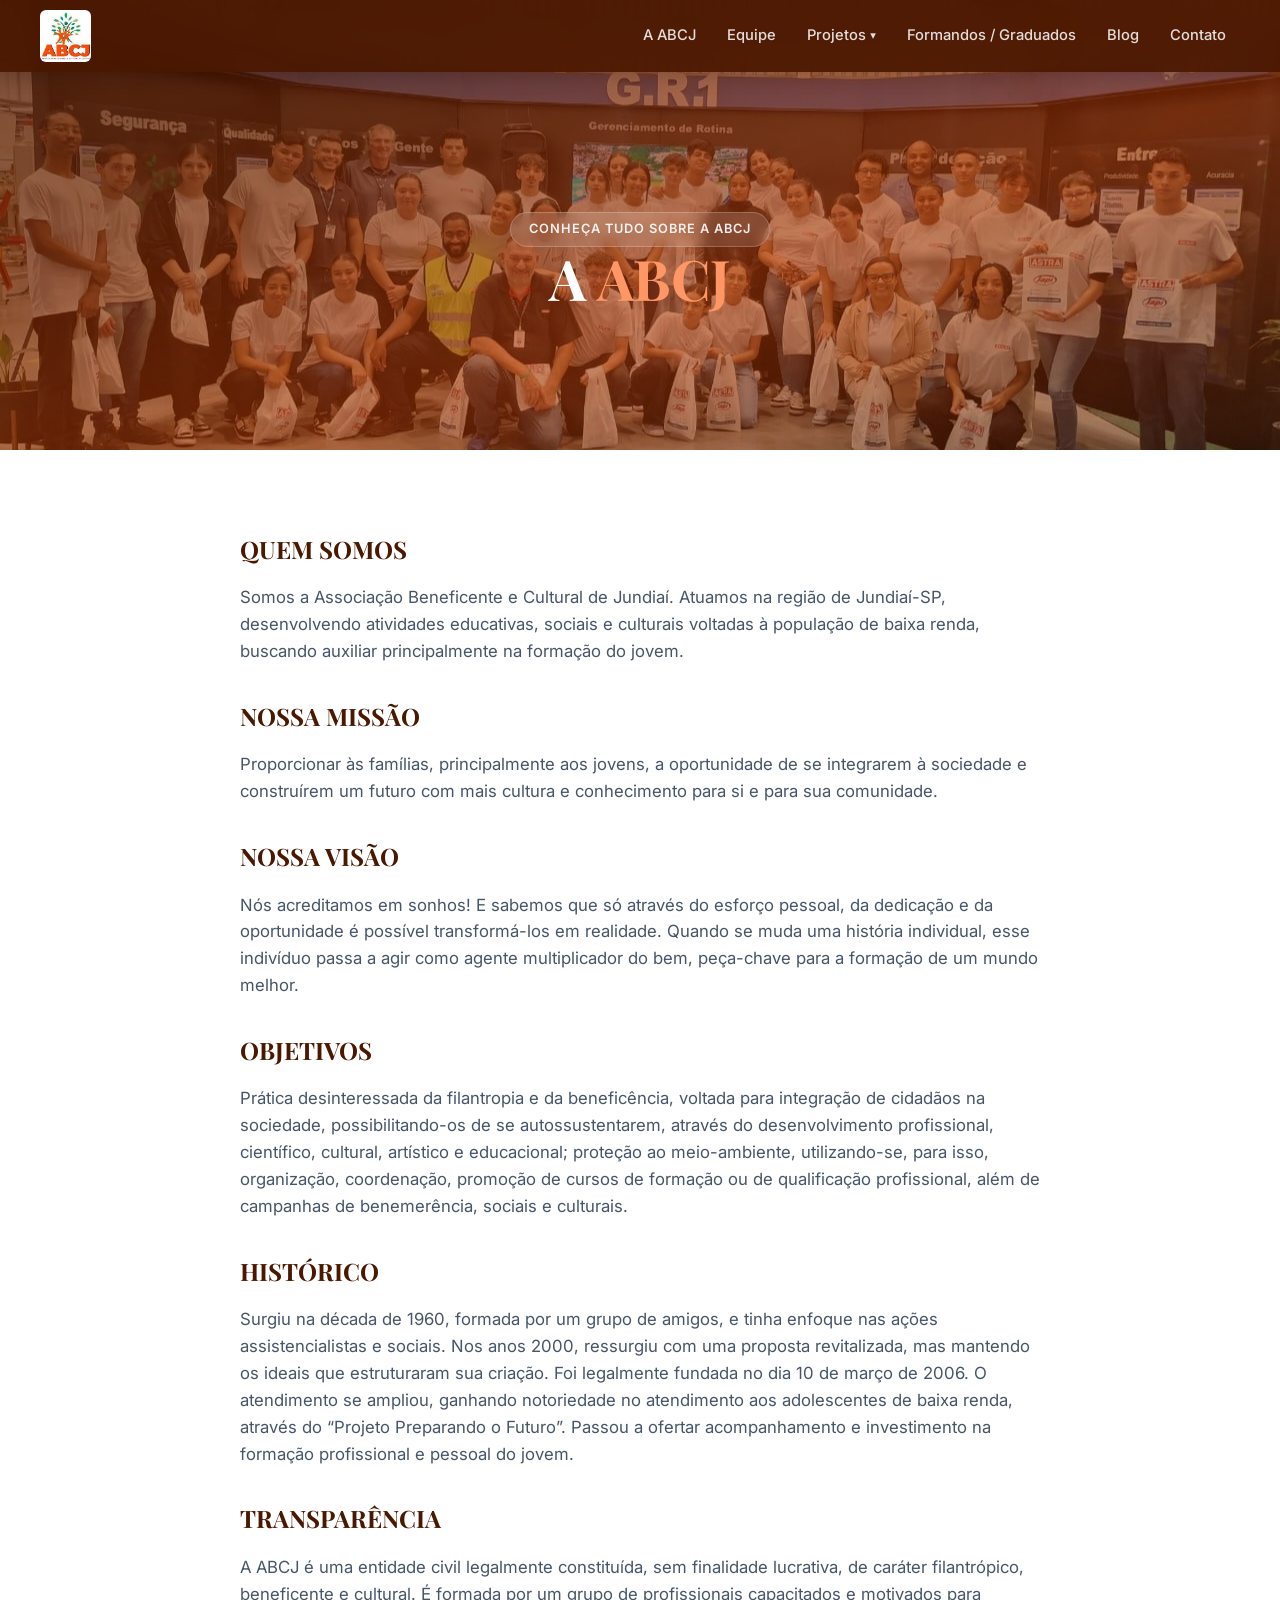
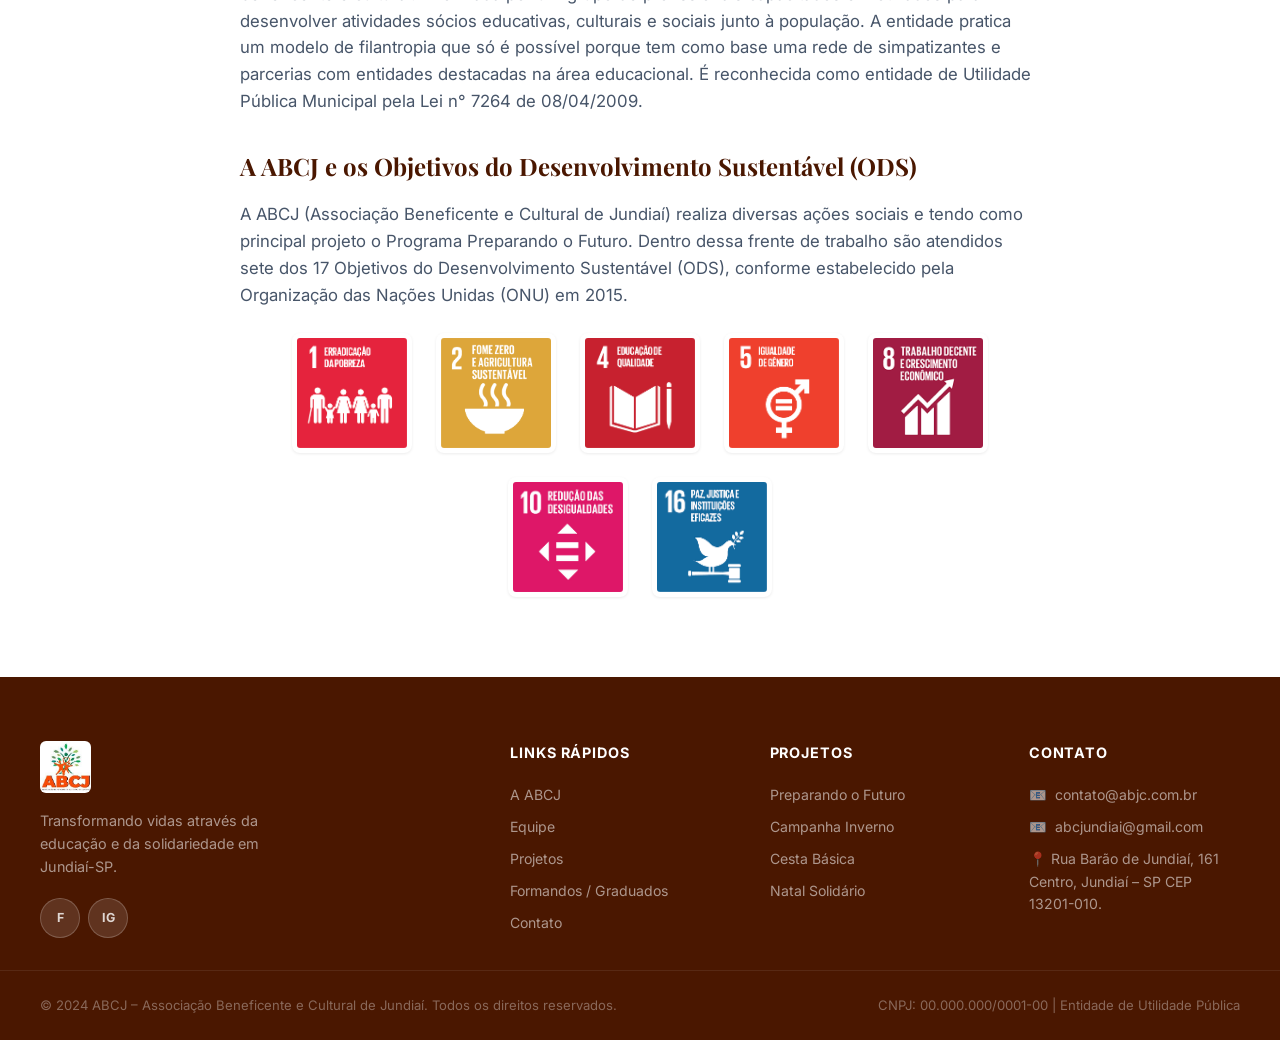
==== commit 80f06ed1: "Adicionando a aba blog ao site" ====
--- a/a-abcj.html
+++ b/a-abcj.html
@@ -34,15 +34,7 @@
             </ul>
           </li>
           <li><a href="formandos.html" class="nav__link">Formandos / Graduados</a></li>
-          <li class="nav__dropdown">
-            <a href="blog.html" class="nav__link">Blog <span class="nav__arrow">▾</span></a>
-            <ul class="nav__sub">
-              <li><a href="noticias.html">Notícias</a></li>
-              <li><a href="processo-seletivo.html">Processo Seletivo</a></li>
-              <li><a href="eventos.html">Eventos</a></li>
-              <li><a href="agradecimentos.html">Agradecimentos</a></li>
-            </ul>
-          </li>
+          <li><a href="blog.html" class="nav__link">Blog</a></li>
           <li><a href="index.html#contato" class="nav__link">Contato</a></li>
         </ul>
       </nav>
--- a/style.css
+++ b/style.css
@@ -799,3 +799,151 @@
   .team-grid { grid-template-columns: 1fr; }
   .board-grid { gap: 2.5rem; }
 }
+
+/* =============================================
+   BLOG PAGE
+   ============================================= */
+.hero--blog {
+  min-height: 350px; height: 45vh;
+}
+
+.blog-section {
+  padding: 5rem 0;
+  background: var(--gray-50);
+}
+
+.blog-grid {
+  display: grid;
+  grid-template-columns: repeat(auto-fit, minmax(320px, 1fr));
+  gap: 2.5rem;
+}
+
+.blog-card {
+  background: var(--white);
+  border-radius: var(--radius-lg);
+  overflow: hidden;
+  box-shadow: var(--shadow);
+  transition: var(--transition);
+  border: 1px solid var(--gray-100);
+  display: flex;
+  flex-direction: column;
+}
+
+.blog-card:hover {
+  transform: translateY(-8px);
+  box-shadow: var(--shadow-lg);
+}
+
+.blog-card__img-wrap {
+  width: 100%;
+  aspect-ratio: 16/9;
+  overflow: hidden;
+  background: var(--gray-100);
+  position: relative;
+}
+
+.blog-card__img {
+  width: 100%;
+  height: 100%;
+  object-fit: cover;
+  transition: transform 0.5s ease;
+}
+
+.blog-card:hover .blog-card__img {
+  transform: scale(1.05);
+}
+
+.blog-card__body {
+  padding: 2rem;
+  flex-grow: 1;
+  display: flex;
+  flex-direction: column;
+}
+
+.blog-card__category {
+  color: var(--orange-600);
+  font-weight: 700;
+  font-size: .75rem;
+  text-transform: uppercase;
+  letter-spacing: .08em;
+  margin-bottom: .75rem;
+  display: block;
+}
+
+.blog-card__title {
+  font-family: var(--font-display);
+  font-size: 1.4rem;
+  color: var(--orange-900);
+  margin-bottom: 1rem;
+  line-height: 1.3;
+}
+
+.blog-card__excerpt {
+  color: var(--gray-600);
+  font-size: .95rem;
+  line-height: 1.6;
+  margin-bottom: 1.5rem;
+  display: -webkit-box;
+  -webkit-line-clamp: 3;
+  -webkit-box-orient: vertical;
+  overflow: hidden;
+}
+
+.blog-card__link {
+  margin-top: auto;
+  color: var(--orange-500);
+  font-weight: 700;
+  font-size: .9rem;
+  display: inline-flex;
+  align-items: center;
+  gap: .5rem;
+  transition: var(--transition);
+}
+
+.blog-card__link:hover {
+  gap: .75rem;
+  color: var(--orange-700);
+}
+
+/* Pagination */
+.pagination {
+  margin-top: 4rem;
+  display: flex;
+  justify-content: center;
+  align-items: center;
+  gap: .5rem;
+}
+
+.pagination__link, .pagination__current {
+  width: 44px;
+  height: 44px;
+  display: flex;
+  align-items: center;
+  justify-content: center;
+  border-radius: var(--radius-sm);
+  font-weight: 600;
+  transition: var(--transition);
+  border: 1.5px solid var(--gray-200);
+}
+
+.pagination__link:hover {
+  border-color: var(--orange-500);
+  color: var(--orange-500);
+  background: rgba(255, 79, 0, 0.05);
+}
+
+.pagination__current {
+  background: var(--orange-500);
+  color: var(--white);
+  border-color: var(--orange-500);
+}
+
+.pagination__dots {
+  color: var(--gray-400);
+  padding: 0 .5rem;
+}
+
+.pagination__next {
+  padding: 0 1.25rem;
+  width: auto;
+}
